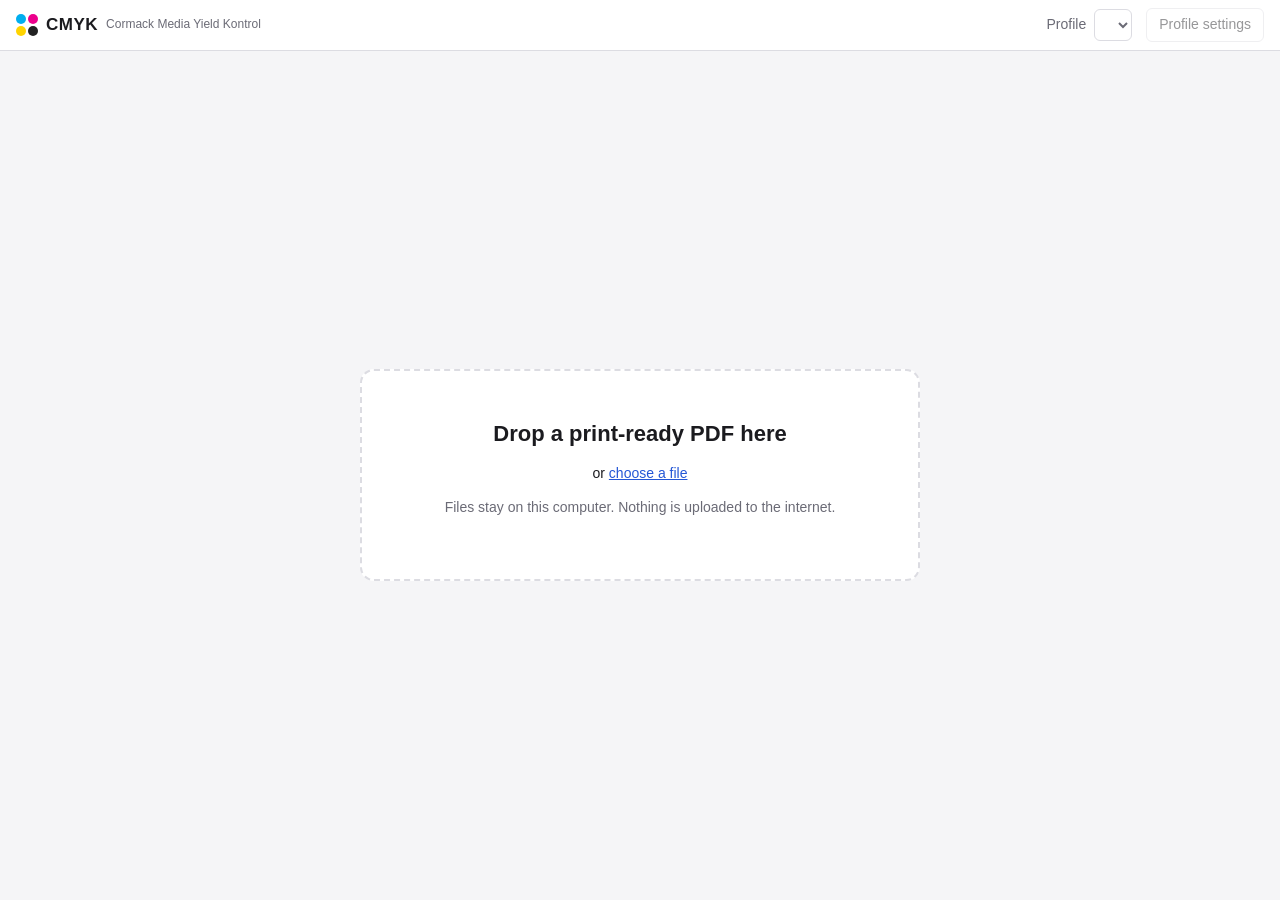
==== cmyk/static/index.html @ 7f327d7f "CMYK preflight v0.1.0 with Plesk server install" ====
<!doctype html>
<html lang="en">
<head>
<meta charset="utf-8">
<meta name="viewport" content="width=device-width, initial-scale=1">
<title>CMYK Preflight</title>
<link rel="stylesheet" href="style.css">
</head>
<body>
<header class="top">
  <div class="brand" title="Cormack Media Yield Kontrol">
    <span class="dots"><i class="c"></i><i class="m"></i><i class="y"></i><i class="k"></i></span>
    <b>CMYK</b><span class="sub">Cormack Media Yield Kontrol</span>
  </div>
  <div class="fileinfo" id="fileinfo"></div>
  <div class="spacer"></div>
  <label class="profile">Profile
    <select id="profile"></select>
  </label>
  <button id="btn-settings" class="ghost" disabled>Profile settings</button>
  <button id="btn-new" class="ghost" hidden>Close job</button>
</header>

<main id="drop" class="drop">
  <div class="dropbox" id="dropbox">
    <h1>Drop a print-ready PDF here</h1>
    <p>or <label class="link"><input type="file" id="file" accept="application/pdf,.pdf" hidden>choose a file</label></p>
    <p class="muted">Files stay on this computer. Nothing is uploaded to the internet.</p>
    <div class="bar" id="upbar" hidden><i></i></div>
    <p class="err" id="uperr"></p>
  </div>
</main>

<div class="layout" id="work" hidden>
  <aside class="left">
    <section>
      <h3>Checklist</h3>
      <div id="summary" class="summary"></div>
      <ul id="stages" class="stages"></ul>
    </section>
    <section id="manual-sec" hidden>
      <h3>Manual checks</h3>
      <ul id="manual" class="manual"></ul>
    </section>
    <section>
      <h3>Sign-off</h3>
      <label class="field">Reviewer <input id="reviewer" placeholder="Your name"></label>
      <label class="field">Overall comment <textarea id="overall" rows="3"></textarea></label>
      <ul id="blockers" class="blockers"></ul>
      <div class="btnrow">
        <button id="btn-sign" class="ok">Sign off</button>
        <button id="btn-changes" class="warnbtn">Changes required</button>
      </div>
      <div class="btnrow">
        <a id="btn-report" class="btn" target="_blank">Open report</a>
        <a id="btn-json" class="btn" target="_blank">JSON</a>
      </div>
      <p class="muted small" id="outcome-line"></p>
    </section>
  </aside>

  <section class="centre">
    <div class="toolbar">
      <button id="pg-prev" class="ghost" aria-label="Previous page">&lsaquo;</button>
      <span id="pg-label"></span>
      <button id="pg-next" class="ghost" aria-label="Next page">&rsaquo;</button>
      <span class="sep"></span>
      <button id="z-out" class="ghost" aria-label="Zoom out">&minus;</button>
      <span id="z-label">100%</span>
      <button id="z-in" class="ghost" aria-label="Zoom in">+</button>
      <span class="sep"></span>
      <label class="chk"><input type="checkbox" id="show-guides" checked> Guides</label>
      <label class="chk"><input type="checkbox" id="show-issues" checked> Issues</label>
      <button id="tool-marker" class="ghost">&#9633; Add marker</button>
      <span class="spacer"></span>
      <button id="btn-next-issue" class="primary">Review next issue</button>
    </div>
    <div class="legend"><i class="g-trim"></i>Trim <i class="g-bleed"></i>Bleed <i class="g-safe"></i>Safe area</div>
    <div class="scroller" id="scroller"><div class="pagewrap" id="pagewrap"></div></div>
  </section>

  <aside class="right">
    <section id="progress" hidden>
      <h3>Analysing&hellip;</h3>
      <div class="bar"><i id="progbar"></i></div>
      <p class="muted" id="proglabel"></p>
    </section>
    <section id="detail"></section>
    <section>
      <h3 id="list-title">Findings</h3>
      <ul id="issues" class="issues"></ul>
    </section>
  </aside>
</div>

<aside id="settings" class="drawer" hidden>
  <div class="drawer-head"><h3>Profile settings</h3><button id="set-close" class="ghost" aria-label="Close">&times;</button></div>
  <p class="muted small">Values from the print house. Changes apply to this job only; the saved profile file is not modified.</p>
  <form id="set-form"></form>
  <button id="set-apply" class="primary">Re-run checks</button>
</aside>

<script src="app.js"></script>
</body>
</html>
---- cmyk/static/style.css ----
:root{
  --bg:#f5f5f7; --panel:#fff; --ink:#1b1b1f; --muted:#6b6b76; --line:#dcdce2; --accent:#2457d6;
  --pass:#1f8a3b; --warn:#c77700; --fail:#c62828; --review:#7b3fb5; --info:#6b6b76;
  --pass-bg:#e5f4ea; --warn-bg:#fff1d9; --fail-bg:#fde7e7; --review-bg:#f0e7f8;
  --c:#00aeef; --m:#ec008c; --y:#ffd400; --k:#222;
}
@media (prefers-color-scheme:dark){:root{
  --bg:#17171b; --panel:#212126; --ink:#ececf1; --muted:#9a9aa6; --line:#34343c; --accent:#6f95ff;
  --pass:#4cc26b; --warn:#f0a53a; --fail:#ff6b6b; --review:#b78af0; --info:#9a9aa6;
  --pass-bg:#1b3324; --warn-bg:#3a2d14; --fail-bg:#3d1c1c; --review-bg:#2d2140;}}
*{box-sizing:border-box}
html,body{height:100%;margin:0}
body{background:var(--bg);color:var(--ink);font:14px/1.4 -apple-system,BlinkMacSystemFont,"Segoe UI",Roboto,sans-serif;display:flex;flex-direction:column}
[hidden]{display:none!important}
button,.btn,select,input,textarea{font:inherit;color:inherit}
button,.btn{border:1px solid var(--line);background:var(--panel);border-radius:6px;padding:6px 12px;cursor:pointer;text-decoration:none;display:inline-block;text-align:center}
button:hover:not(:disabled),.btn:hover{border-color:var(--accent)}
button:disabled{opacity:.45;cursor:not-allowed}
button.ghost{background:transparent}
button.primary{background:var(--accent);border-color:var(--accent);color:#fff}
button.ok{background:var(--pass);border-color:var(--pass);color:#fff}
button.warnbtn{background:var(--fail);border-color:var(--fail);color:#fff}
button.active{outline:2px solid var(--accent)}
:focus-visible{outline:2px solid var(--accent);outline-offset:2px}
input,select,textarea{background:var(--panel);border:1px solid var(--line);border-radius:6px;padding:6px 8px;width:100%}
textarea{resize:vertical}
.muted{color:var(--muted)} .small{font-size:12px} .err{color:var(--fail)}
.link{color:var(--accent);cursor:pointer;text-decoration:underline}
.spacer{flex:1}

.top{display:flex;align-items:center;gap:14px;padding:8px 16px;background:var(--panel);border-bottom:1px solid var(--line)}
.brand{display:flex;align-items:center;gap:8px}
.brand b{font-size:17px;letter-spacing:.5px}
.brand .sub{color:var(--muted);font-size:12px}
.dots{display:grid;grid-template-columns:repeat(2,10px);gap:2px}
.dots i{width:10px;height:10px;border-radius:50%}
.dots .c{background:var(--c)}.dots .m{background:var(--m)}.dots .y{background:var(--y)}.dots .k{background:var(--k)}
.fileinfo{color:var(--muted)}
.profile{display:flex;align-items:center;gap:8px;color:var(--muted)}
.profile select{width:auto}

.drop{flex:1;display:grid;place-items:center;padding:24px}
.dropbox{width:min(560px,100%);border:2px dashed var(--line);border-radius:14px;padding:48px 32px;text-align:center;background:var(--panel)}
.dropbox.over{border-color:var(--accent);background:var(--bg)}
.dropbox h1{margin:0 0 8px;font-size:22px}

.bar{height:8px;background:var(--line);border-radius:4px;overflow:hidden;margin:14px 0}
.bar i{display:block;height:100%;width:0;background:var(--accent);transition:width .2s}

.layout{flex:1;min-height:0;display:grid;grid-template-columns:290px minmax(0,1fr) 340px;gap:12px;padding:12px}
.left,.right{overflow:auto;display:flex;flex-direction:column;gap:12px}
section{background:var(--panel);border:1px solid var(--line);border-radius:10px;padding:12px}
section h3{margin:0 0 8px;font-size:13px;text-transform:uppercase;letter-spacing:.6px;color:var(--muted)}
.centre{display:flex;flex-direction:column;min-height:0;background:var(--panel);border:1px solid var(--line);border-radius:10px;overflow:hidden}
.toolbar{display:flex;align-items:center;gap:8px;padding:8px 10px;border-bottom:1px solid var(--line);flex-wrap:wrap}
.toolbar .sep{width:1px;height:20px;background:var(--line)}
.chk{display:flex;align-items:center;gap:4px}.chk input{width:auto}
.legend{display:flex;gap:14px;align-items:center;padding:4px 12px;font-size:12px;color:var(--muted);border-bottom:1px solid var(--line)}
.legend i{display:inline-block;width:22px;height:0;border-top:2px dashed;margin-right:4px;vertical-align:middle}
.g-trim{border-color:#2457d6!important}.g-bleed{border-color:#1f8a3b!important}.g-safe{border-color:#c77700!important;border-top-style:dotted!important}
.scroller{flex:1;overflow:auto;padding:16px;background:#8a8a94}
.pagewrap{position:relative;margin:0 auto;box-shadow:0 2px 14px rgba(0,0,0,.35);background:#fff;line-height:0}
.pagewrap img{width:100%;display:block}
.pagewrap svg{position:absolute;inset:0;width:100%;height:100%}
.pagewrap.drawing svg{cursor:crosshair}

.summary{display:flex;gap:6px;flex-wrap:wrap;margin-bottom:10px}
.pill{border-radius:999px;padding:2px 10px;font-size:12px;font-weight:600}
.pill.pass{background:var(--pass-bg);color:var(--pass)}.pill.warning{background:var(--warn-bg);color:var(--warn)}
.pill.fail{background:var(--fail-bg);color:var(--fail)}.pill.review{background:var(--review-bg);color:var(--review)}
ul{list-style:none;margin:0;padding:0}
.stages li,.manual li{display:flex;align-items:center;gap:10px;padding:7px 8px;border-radius:8px;cursor:pointer;border:1px solid transparent}
.stages li:hover,.manual li:hover{background:var(--bg)}
.stages li.sel{border-color:var(--accent);background:var(--bg)}
.light{width:22px;height:22px;border-radius:50%;display:grid;place-items:center;color:#fff;font-weight:800;font-size:13px;flex:none}
.light.pass{background:var(--pass)}.light.warning{background:var(--warn)}.light.fail{background:var(--fail)}.light.review{background:var(--review)}.light.unchecked{background:var(--info)}
.stages .name,.manual .name{flex:1}
.count{font-size:12px;color:var(--muted)}

.issues li{padding:8px;border:1px solid var(--line);border-left-width:4px;border-radius:8px;margin-bottom:6px;cursor:pointer}
.issues li.fail{border-left-color:var(--fail)}.issues li.warning{border-left-color:var(--warn)}
.issues li.review{border-left-color:var(--review)}.issues li.info{border-left-color:var(--info)}.issues li.marker{border-left-color:var(--accent)}
.issues li.sel{background:var(--bg);outline:2px solid var(--accent)}
.issues li.done{opacity:.55}
.issues .t{font-weight:600}.issues .s{font-size:12px;color:var(--muted)}
.state{font-size:11px;text-transform:uppercase;letter-spacing:.4px}

#detail:empty{display:none}
.kv{display:grid;grid-template-columns:90px 1fr;gap:2px 8px;margin:8px 0;font-size:13px}
.kv dt{color:var(--muted)}.kv dd{margin:0;word-break:break-word}
.btnrow{display:flex;gap:6px;margin-top:8px;flex-wrap:wrap}.btnrow>*{flex:1}
.field{display:block;margin-bottom:8px;font-size:12px;color:var(--muted)}
.field input,.field textarea,.field select{margin-top:3px;color:var(--ink)}
.blockers{font-size:12px;color:var(--fail);margin:6px 0}.blockers li{margin-bottom:2px}.blockers li::before{content:"\2022  "}

.manual .mc{flex-direction:column;align-items:stretch;cursor:default;gap:6px}
.manual .mc .row{display:flex;gap:10px;align-items:center}
.seg{display:flex;gap:4px}.seg button{flex:1;padding:4px 6px;font-size:12px}
.seg button.on-correct{background:var(--pass);border-color:var(--pass);color:#fff}
.seg button.on-incorrect{background:var(--fail);border-color:var(--fail);color:#fff}

.drawer{position:fixed;top:0;right:0;bottom:0;width:340px;background:var(--panel);border-left:1px solid var(--line);padding:16px;overflow:auto;box-shadow:-6px 0 24px rgba(0,0,0,.18);z-index:10}
.drawer-head{display:flex;justify-content:space-between;align-items:center}
.drawer-head h3{margin:0}
#set-apply{margin-top:12px;width:100%}

svg .ov{fill-opacity:.12;stroke-width:2;stroke-dasharray:6 4;vector-effect:non-scaling-stroke;cursor:pointer}
svg .ov.fail{stroke:var(--fail);fill:var(--fail)}svg .ov.warning{stroke:var(--warn);fill:var(--warn)}
svg .ov.review{stroke:var(--review);fill:var(--review)}svg .ov.marker{stroke:var(--accent);fill:var(--accent)}
svg .ov.sel{stroke-width:4;fill-opacity:.25;stroke-dasharray:none}
svg .ov.done{stroke-opacity:.35;fill-opacity:.04}
svg .gd{fill:none;stroke-width:1.5;vector-effect:non-scaling-stroke;pointer-events:none}
svg .gd.trim{stroke:#2457d6;stroke-dasharray:8 4}svg .gd.bleed{stroke:#1f8a3b;stroke-dasharray:8 4}
svg .gd.safe{stroke:#c77700;stroke-dasharray:2 3}
svg .draft{fill:var(--accent);fill-opacity:.15;stroke:var(--accent);stroke-width:2;vector-effect:non-scaling-stroke}

@media (max-width:1100px){.layout{grid-template-columns:1fr;overflow:auto}.left,.right{overflow:visible}.centre{min-height:70vh}}
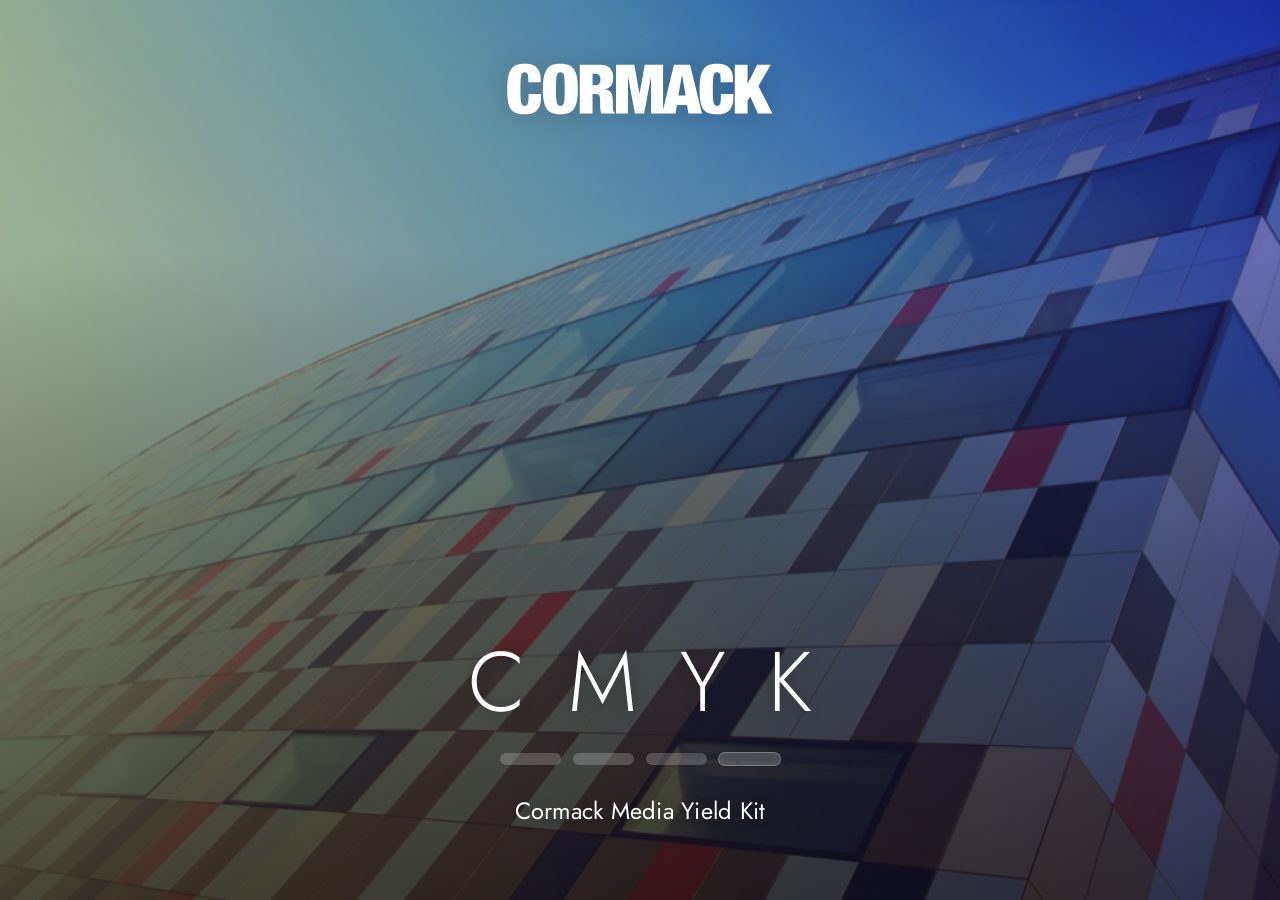
==== commit f01afaa9: "Cormack branding, sidebar layout, users and SMTP email - Welcome/loading screen from the Cormack des" ====
--- a/cmyk/static/index.html
+++ b/cmyk/static/index.html
@@ -4,93 +4,137 @@
 <meta charset="utf-8">
 <meta name="viewport" content="width=device-width, initial-scale=1">
 <title>CMYK Preflight</title>
+<link rel="preload" href="fonts/jost.woff2" as="font" type="font/woff2" crossorigin>
 <link rel="stylesheet" href="style.css">
 </head>
 <body>
-<header class="top">
-  <div class="brand" title="Cormack Media Yield Kontrol">
-    <span class="dots"><i class="c"></i><i class="m"></i><i class="y"></i><i class="k"></i></span>
-    <b>CMYK</b><span class="sub">Cormack Media Yield Kontrol</span>
+
+<!-- Welcome / loading screen (Cormack design); app.js fades it out once the app is ready -->
+<div class="splash brand-bg on-dark" id="splash" role="status" aria-label="Loading CMYK">
+  <img class="splash-logo" src="brand/cormack-logo.svg" alt="Cormack">
+  <div class="brand-mark">
+    <div class="cmyk-word">CMYK</div>
+    <div class="pills loading" aria-hidden="true"><i class="c"></i><i class="m"></i><i class="y"></i><i class="k"></i></div>
+    <div class="tagline">Cormack Media Yield Kit</div>
   </div>
-  <div class="fileinfo" id="fileinfo"></div>
-  <div class="spacer"></div>
-  <label class="profile">Profile
-    <select id="profile"></select>
-  </label>
-  <button id="btn-settings" class="ghost" disabled>Profile settings</button>
-  <button id="btn-new" class="ghost" hidden>Close job</button>
-</header>
+</div>
 
-<main id="drop" class="drop">
-  <div class="dropbox" id="dropbox">
-    <h1>Drop a print-ready PDF here</h1>
-    <p>or <label class="link"><input type="file" id="file" accept="application/pdf,.pdf" hidden>choose a file</label></p>
-    <p class="muted">Files stay on this computer. Nothing is uploaded to the internet.</p>
-    <div class="bar" id="upbar" hidden><i></i></div>
-    <p class="err" id="uperr"></p>
-  </div>
-</main>
+<div class="app">
+  <aside class="sidebar on-dark">
+    <div class="sb-brand">
+      <img class="logo" src="brand/cormack-logo.svg" alt="Cormack">
+      <div class="sb-product">
+        <span class="cmyk-word">CMYK</span>
+        <span class="pills" aria-hidden="true"><i class="c"></i><i class="m"></i><i class="y"></i><i class="k"></i></span>
+      </div>
+      <div class="tagline">Cormack Media Yield Kit</div>
+    </div>
 
-<div class="layout" id="work" hidden>
-  <aside class="left">
-    <section>
-      <h3>Checklist</h3>
-      <div id="summary" class="summary"></div>
-      <ul id="stages" class="stages"></ul>
+    <nav class="sb-nav" id="sb-nav" hidden>
+      <a class="sb-link" href="/" aria-current="page">
+        <svg viewBox="0 0 24 24" fill="none" stroke="currentColor" stroke-width="1.8" stroke-linecap="round" stroke-linejoin="round" aria-hidden="true"><path d="M14 3H7a2 2 0 0 0-2 2v14a2 2 0 0 0 2 2h10a2 2 0 0 0 2-2V8z"/><path d="M14 3v5h5"/><path d="m9 14 2 2 4-4"/></svg>
+        Preflight</a>
+      <a class="sb-link" href="/settings.html">
+        <svg viewBox="0 0 24 24" fill="none" stroke="currentColor" stroke-width="1.8" stroke-linecap="round" stroke-linejoin="round" aria-hidden="true"><circle cx="12" cy="12" r="3"/><path d="M19.4 15a1.7 1.7 0 0 0 .3 1.8l.1.1a2 2 0 1 1-2.8 2.8l-.1-.1a1.7 1.7 0 0 0-1.8-.3 1.7 1.7 0 0 0-1 1.5V21a2 2 0 1 1-4 0v-.1a1.7 1.7 0 0 0-1.1-1.5 1.7 1.7 0 0 0-1.8.3l-.1.1a2 2 0 1 1-2.8-2.8l.1-.1a1.7 1.7 0 0 0 .3-1.8 1.7 1.7 0 0 0-1.5-1H3a2 2 0 1 1 0-4h.1a1.7 1.7 0 0 0 1.5-1.1 1.7 1.7 0 0 0-.3-1.8l-.1-.1a2 2 0 1 1 2.8-2.8l.1.1a1.7 1.7 0 0 0 1.8.3H9a1.7 1.7 0 0 0 1-1.5V3a2 2 0 1 1 4 0v.1a1.7 1.7 0 0 0 1 1.5 1.7 1.7 0 0 0 1.8-.3l.1-.1a2 2 0 1 1 2.8 2.8l-.1.1a1.7 1.7 0 0 0-.3 1.8V9a1.7 1.7 0 0 0 1.5 1H21a2 2 0 1 1 0 4h-.1a1.7 1.7 0 0 0-1.5 1z"/></svg>
+        Settings</a>
+    </nav>
+
+    <section class="sb-section">
+      <h3>Job</h3>
+      <div class="sb-file" id="fileinfo"></div>
+      <label class="field" style="margin-top:12px">Print profile
+        <select id="profile"></select>
+      </label>
+      <div class="btnrow">
+        <button id="btn-settings" disabled>Profile settings</button>
+        <button id="btn-new" hidden>Close job</button>
+      </div>
     </section>
-    <section id="manual-sec" hidden>
-      <h3>Manual checks</h3>
-      <ul id="manual" class="manual"></ul>
-    </section>
-    <section>
-      <h3>Sign-off</h3>
-      <label class="field">Reviewer <input id="reviewer" placeholder="Your name"></label>
-      <label class="field">Overall comment <textarea id="overall" rows="3"></textarea></label>
-      <ul id="blockers" class="blockers"></ul>
-      <div class="btnrow">
-        <button id="btn-sign" class="ok">Sign off</button>
-        <button id="btn-changes" class="warnbtn">Changes required</button>
-      </div>
-      <div class="btnrow">
-        <a id="btn-report" class="btn" target="_blank">Open report</a>
-        <a id="btn-json" class="btn" target="_blank">JSON</a>
-      </div>
-      <p class="muted small" id="outcome-line"></p>
-    </section>
+
+    <div id="sb-job" hidden>
+      <section class="sb-section">
+        <h3>Checklist</h3>
+        <div id="summary" class="summary"></div>
+        <ul id="stages" class="stages"></ul>
+      </section>
+      <section class="sb-section" id="manual-sec" hidden>
+        <h3>Manual checks</h3>
+        <ul id="manual" class="manual"></ul>
+      </section>
+      <section class="sb-section">
+        <h3>Sign-off</h3>
+        <label class="field">Reviewer <input id="reviewer" placeholder="Your name"></label>
+        <label class="field">Overall comment <textarea id="overall" rows="3"></textarea></label>
+        <ul id="blockers" class="blockers"></ul>
+        <div class="btnrow">
+          <button id="btn-sign" class="ok">Sign off</button>
+          <button id="btn-changes" class="warnbtn">Changes required</button>
+        </div>
+        <div class="btnrow">
+          <a id="btn-report" class="btn" target="_blank">Open report</a>
+          <a id="btn-json" class="btn" target="_blank">JSON</a>
+        </div>
+        <p class="muted small" id="outcome-line"></p>
+      </section>
+    </div>
+
+    <div class="sb-foot">
+      <div class="avatar" id="avatar" hidden></div>
+      <div class="who" id="who" hidden><b id="who-name"></b><span id="who-sub"></span></div>
+      <button id="btn-logout" class="ghost" hidden title="Sign out" aria-label="Sign out">
+        <svg viewBox="0 0 24 24" width="18" height="18" fill="none" stroke="currentColor" stroke-width="1.8" stroke-linecap="round" stroke-linejoin="round" aria-hidden="true"><path d="M9 21H5a2 2 0 0 1-2-2V5a2 2 0 0 1 2-2h4"/><path d="m16 17 5-5-5-5"/><path d="M21 12H9"/></svg>
+      </button>
+      <span class="sb-local" id="sb-local">Running on this computer</span>
+    </div>
   </aside>
 
-  <section class="centre">
-    <div class="toolbar">
-      <button id="pg-prev" class="ghost" aria-label="Previous page">&lsaquo;</button>
-      <span id="pg-label"></span>
-      <button id="pg-next" class="ghost" aria-label="Next page">&rsaquo;</button>
-      <span class="sep"></span>
-      <button id="z-out" class="ghost" aria-label="Zoom out">&minus;</button>
-      <span id="z-label">100%</span>
-      <button id="z-in" class="ghost" aria-label="Zoom in">+</button>
-      <span class="sep"></span>
-      <label class="chk"><input type="checkbox" id="show-guides" checked> Guides</label>
-      <label class="chk"><input type="checkbox" id="show-issues" checked> Issues</label>
-      <button id="tool-marker" class="ghost">&#9633; Add marker</button>
-      <span class="spacer"></span>
-      <button id="btn-next-issue" class="primary">Review next issue</button>
+  <main class="main">
+    <section id="drop" class="drop">
+      <div class="dropbox" id="dropbox">
+        <div class="drop-icon"><svg viewBox="0 0 24 24" fill="none" stroke="currentColor" stroke-width="1.8" stroke-linecap="round" stroke-linejoin="round" aria-hidden="true"><path d="M12 15V3"/><path d="m7 8 5-5 5 5"/><path d="M20 15v4a2 2 0 0 1-2 2H6a2 2 0 0 1-2-2v-4"/></svg></div>
+        <h1>Drop a print-ready PDF here</h1>
+        <p>or <label class="link"><input type="file" id="file" accept="application/pdf,.pdf" hidden>choose a file</label></p>
+        <p class="muted small" id="privacy">Files stay on this computer. Nothing is uploaded to the internet.</p>
+        <div class="pills meter" id="upbar" hidden aria-label="Upload progress"><i class="c"></i><i class="m"></i><i class="y"></i><i class="k"></i></div>
+        <p class="err" id="uperr"></p>
+      </div>
+    </section>
+
+    <div class="work" id="work" hidden>
+      <section class="centre">
+        <div class="toolbar">
+          <button id="pg-prev" class="ghost" aria-label="Previous page">&lsaquo;</button>
+          <span id="pg-label"></span>
+          <button id="pg-next" class="ghost" aria-label="Next page">&rsaquo;</button>
+          <span class="sep"></span>
+          <button id="z-out" class="ghost" aria-label="Zoom out">&minus;</button>
+          <span id="z-label">100%</span>
+          <button id="z-in" class="ghost" aria-label="Zoom in">+</button>
+          <span class="sep"></span>
+          <label class="chk"><input type="checkbox" id="show-guides" checked> Guides</label>
+          <label class="chk"><input type="checkbox" id="show-issues" checked> Issues</label>
+          <button id="tool-marker" class="ghost">&#9633; Add marker</button>
+          <span class="spacer"></span>
+          <button id="btn-next-issue" class="primary">Review next issue</button>
+        </div>
+        <div class="legend"><span><i class="g-trim"></i>Trim</span><span><i class="g-bleed"></i>Bleed</span><span><i class="g-safe"></i>Safe area</span></div>
+        <div class="scroller" id="scroller"><div class="pagewrap" id="pagewrap"></div></div>
+      </section>
+
+      <aside class="right">
+        <section class="card" id="progress" hidden>
+          <h3>Analysing&hellip;</h3>
+          <div class="pills meter" id="progbar"><i class="c"></i><i class="m"></i><i class="y"></i><i class="k"></i></div>
+          <p class="muted small" id="proglabel"></p>
+        </section>
+        <section class="card" id="detail"></section>
+        <section class="card">
+          <h3 id="list-title">Findings</h3>
+          <ul id="issues" class="issues"></ul>
+        </section>
+      </aside>
     </div>
-    <div class="legend"><i class="g-trim"></i>Trim <i class="g-bleed"></i>Bleed <i class="g-safe"></i>Safe area</div>
-    <div class="scroller" id="scroller"><div class="pagewrap" id="pagewrap"></div></div>
-  </section>
-
-  <aside class="right">
-    <section id="progress" hidden>
-      <h3>Analysing&hellip;</h3>
-      <div class="bar"><i id="progbar"></i></div>
-      <p class="muted" id="proglabel"></p>
-    </section>
-    <section id="detail"></section>
-    <section>
-      <h3 id="list-title">Findings</h3>
-      <ul id="issues" class="issues"></ul>
-    </section>
-  </aside>
+  </main>
 </div>
 
 <aside id="settings" class="drawer" hidden>
--- a/cmyk/static/style.css
+++ b/cmyk/static/style.css
@@ -1,65 +1,182 @@
+/* CMYK UI. Brand colours, logo and photo follow brand/loading screen with logo.pdf (Cormack). */
+@font-face{font-family:"Jost";src:url("fonts/jost.woff2") format("woff2");font-weight:100 900;font-style:normal;font-display:swap}
+
 :root{
-  --bg:#f5f5f7; --panel:#fff; --ink:#1b1b1f; --muted:#6b6b76; --line:#dcdce2; --accent:#2457d6;
-  --pass:#1f8a3b; --warn:#c77700; --fail:#c62828; --review:#7b3fb5; --info:#6b6b76;
-  --pass-bg:#e5f4ea; --warn-bg:#fff1d9; --fail-bg:#fde7e7; --review-bg:#f0e7f8;
-  --c:#00aeef; --m:#ec008c; --y:#ffd400; --k:#222;
+  --c:#11ffff; --m:#ff00ff; --y:#ffff06; --k:#000;
+  --bg:#f3f5f9; --panel:#fff; --ink:#141726; --muted:#646b80; --line:#e3e6ee; --line-2:#d3d8e3;
+  --accent:#2a4fd6; --accent-soft:#e9eeff; --accent-ink:#fff;
+  --pass:#13804a; --warn:#b25e00; --fail:#c62828; --review:#6d3fc0; --info:#646b80;
+  --pass-bg:#e2f5e9; --warn-bg:#fff1d6; --fail-bg:#fde6e6; --review-bg:#efe8fb;
+  --sb-bg:#0b112c; --sb-ink:#eef0fa; --sb-muted:#939bc0; --sb-line:rgba(255,255,255,.09);
+  --sb-hover:rgba(255,255,255,.06); --sb-field:rgba(255,255,255,.06);
+  --radius:12px; --shadow:0 1px 2px rgba(16,24,40,.05),0 4px 14px rgba(16,24,40,.06);
+  --ui:-apple-system,BlinkMacSystemFont,"Segoe UI",Roboto,"Helvetica Neue",Arial,sans-serif;
+  --display:"Jost","Futura","Century Gothic",var(--ui);
+  color-scheme:light;
 }
 @media (prefers-color-scheme:dark){:root{
-  --bg:#17171b; --panel:#212126; --ink:#ececf1; --muted:#9a9aa6; --line:#34343c; --accent:#6f95ff;
-  --pass:#4cc26b; --warn:#f0a53a; --fail:#ff6b6b; --review:#b78af0; --info:#9a9aa6;
-  --pass-bg:#1b3324; --warn-bg:#3a2d14; --fail-bg:#3d1c1c; --review-bg:#2d2140;}}
+  --bg:#0e1120; --panel:#161a2b; --ink:#e9ebf5; --muted:#9097b0; --line:#262b40; --line-2:#343a55;
+  --accent:#7393ff; --accent-soft:#1d2547; --accent-ink:#0b112c;
+  --pass:#4cc27a; --warn:#f0a53a; --fail:#ff6b6b; --review:#b48af5; --info:#9097b0;
+  --pass-bg:#16301f; --warn-bg:#352812; --fail-bg:#3a1a1c; --review-bg:#2a2042;
+  --sb-bg:#080b1c; --shadow:0 1px 2px rgba(0,0,0,.3),0 4px 14px rgba(0,0,0,.25);
+  color-scheme:dark;}}
+
 *{box-sizing:border-box}
 html,body{height:100%;margin:0}
-body{background:var(--bg);color:var(--ink);font:14px/1.4 -apple-system,BlinkMacSystemFont,"Segoe UI",Roboto,sans-serif;display:flex;flex-direction:column}
+body{background:var(--bg);color:var(--ink);font:14px/1.45 var(--ui);-webkit-font-smoothing:antialiased}
 [hidden]{display:none!important}
 button,.btn,select,input,textarea{font:inherit;color:inherit}
-button,.btn{border:1px solid var(--line);background:var(--panel);border-radius:6px;padding:6px 12px;cursor:pointer;text-decoration:none;display:inline-block;text-align:center}
+button,.btn{display:inline-flex;align-items:center;justify-content:center;gap:6px;border:1px solid var(--line-2);background:var(--panel);border-radius:8px;padding:7px 12px;cursor:pointer;text-decoration:none;font-weight:500;transition:border-color .15s,background .15s,box-shadow .15s}
 button:hover:not(:disabled),.btn:hover{border-color:var(--accent)}
 button:disabled{opacity:.45;cursor:not-allowed}
-button.ghost{background:transparent}
-button.primary{background:var(--accent);border-color:var(--accent);color:#fff}
+button.ghost{background:transparent;border-color:transparent}
+button.ghost:hover:not(:disabled){background:var(--accent-soft);border-color:transparent}
+button.primary{background:var(--accent);border-color:var(--accent);color:var(--accent-ink)}
+button.primary:hover:not(:disabled){filter:brightness(1.08)}
 button.ok{background:var(--pass);border-color:var(--pass);color:#fff}
 button.warnbtn{background:var(--fail);border-color:var(--fail);color:#fff}
-button.active{outline:2px solid var(--accent)}
+button.danger{color:var(--fail)}
+button.active{box-shadow:inset 0 0 0 2px var(--accent);border-color:var(--accent)}
 :focus-visible{outline:2px solid var(--accent);outline-offset:2px}
-input,select,textarea{background:var(--panel);border:1px solid var(--line);border-radius:6px;padding:6px 8px;width:100%}
+input,select,textarea{background:var(--panel);border:1px solid var(--line-2);border-radius:8px;padding:8px 10px;width:100%}
+input:focus,select:focus,textarea:focus{outline:none;border-color:var(--accent);box-shadow:0 0 0 3px var(--accent-soft)}
 textarea{resize:vertical}
-.muted{color:var(--muted)} .small{font-size:12px} .err{color:var(--fail)}
-.link{color:var(--accent);cursor:pointer;text-decoration:underline}
+code{font:12px/1.4 ui-monospace,SFMono-Regular,Menlo,monospace}
+.muted{color:var(--muted)} .small{font-size:12px} .err{color:var(--fail)} .ok-text{color:var(--pass)}
+.link{color:var(--accent);cursor:pointer;text-decoration:underline;text-underline-offset:2px}
 .spacer{flex:1}
 
-.top{display:flex;align-items:center;gap:14px;padding:8px 16px;background:var(--panel);border-bottom:1px solid var(--line)}
-.brand{display:flex;align-items:center;gap:8px}
-.brand b{font-size:17px;letter-spacing:.5px}
-.brand .sub{color:var(--muted);font-size:12px}
-.dots{display:grid;grid-template-columns:repeat(2,10px);gap:2px}
-.dots i{width:10px;height:10px;border-radius:50%}
-.dots .c{background:var(--c)}.dots .m{background:var(--m)}.dots .y{background:var(--y)}.dots .k{background:var(--k)}
-.fileinfo{color:var(--muted)}
-.profile{display:flex;align-items:center;gap:8px;color:var(--muted)}
-.profile select{width:auto}
-
-.drop{flex:1;display:grid;place-items:center;padding:24px}
-.dropbox{width:min(560px,100%);border:2px dashed var(--line);border-radius:14px;padding:48px 32px;text-align:center;background:var(--panel)}
-.dropbox.over{border-color:var(--accent);background:var(--bg)}
-.dropbox h1{margin:0 0 8px;font-size:22px}
-
-.bar{height:8px;background:var(--line);border-radius:4px;overflow:hidden;margin:14px 0}
-.bar i{display:block;height:100%;width:0;background:var(--accent);transition:width .2s}
-
-.layout{flex:1;min-height:0;display:grid;grid-template-columns:290px minmax(0,1fr) 340px;gap:12px;padding:12px}
-.left,.right{overflow:auto;display:flex;flex-direction:column;gap:12px}
-section{background:var(--panel);border:1px solid var(--line);border-radius:10px;padding:12px}
-section h3{margin:0 0 8px;font-size:13px;text-transform:uppercase;letter-spacing:.6px;color:var(--muted)}
-.centre{display:flex;flex-direction:column;min-height:0;background:var(--panel);border:1px solid var(--line);border-radius:10px;overflow:hidden}
-.toolbar{display:flex;align-items:center;gap:8px;padding:8px 10px;border-bottom:1px solid var(--line);flex-wrap:wrap}
-.toolbar .sep{width:1px;height:20px;background:var(--line)}
-.chk{display:flex;align-items:center;gap:4px}.chk input{width:auto}
-.legend{display:flex;gap:14px;align-items:center;padding:4px 12px;font-size:12px;color:var(--muted);border-bottom:1px solid var(--line)}
-.legend i{display:inline-block;width:22px;height:0;border-top:2px dashed;margin-right:4px;vertical-align:middle}
+/* ---------- brand: CMYK pills, wordmark, photo ---------- */
+/* .loading = looping loader; .meter = progress (per-pill --f set by setPills); plain = static mark */
+.pills{--pw:52px;--ph:10px;display:flex;gap:var(--ph)}
+.pills i{position:relative;display:block;width:var(--pw);height:var(--ph);border-radius:999px;overflow:hidden;background:rgba(20,23,38,.1)}
+.pills i::after{content:"";position:absolute;inset:0;border-radius:inherit;background:var(--pc);transform-origin:left;transform:scaleX(var(--f,1))}
+.pills .c{--pc:var(--c)}.pills .m{--pc:var(--m)}.pills .y{--pc:var(--y)}.pills .k{--pc:var(--k)}
+.pills.meter i::after{transition:transform .25s ease}
+.pills.loading i::after{transform:scaleX(0);animation:pill-fill 2.4s cubic-bezier(.6,0,.3,1) infinite}
+.pills.loading .m::after{animation-delay:.25s}.pills.loading .y::after{animation-delay:.5s}.pills.loading .k::after{animation-delay:.75s}
+@keyframes pill-fill{0%{transform:scaleX(0)}30%,75%{transform:scaleX(1);opacity:1}100%{transform:scaleX(1);opacity:0}}
+.on-dark .pills i{background:rgba(255,255,255,.2)}
+.on-dark .pills .k{box-shadow:0 0 0 1px rgba(255,255,255,.4)}
+@media (prefers-color-scheme:dark){.pills i{background:rgba(255,255,255,.14)}.pills .k{box-shadow:0 0 0 1px rgba(255,255,255,.4)}}
+
+.cmyk-word{font-family:var(--display);font-weight:300;letter-spacing:.5em;margin-right:-.5em;line-height:1}
+.tagline{font-family:var(--display);font-weight:400;letter-spacing:.01em}
+
+/* The design's colour grade (sage top left to deep blue top right, darker towards the foot), multiplied over the photo */
+.brand-bg{
+  background-color:#26304d;color:#fff;
+  background-image:
+    linear-gradient(180deg,#fff 0%,#fff 28%,rgb(170,168,170) 62%,rgb(105,104,108) 100%),
+    linear-gradient(90deg,rgb(178,194,181) 0%,rgb(147,175,207) 50%,rgb(112,122,228) 100%),
+    url("brand/background.jpg");
+  background-size:cover;background-position:center;background-blend-mode:multiply,multiply,normal;
+}
+@media (max-width:1280px) and (max-resolution:1.5dppx){.brand-bg{background-image:
+    linear-gradient(180deg,#fff 0%,#fff 28%,rgb(170,168,170) 62%,rgb(105,104,108) 100%),
+    linear-gradient(90deg,rgb(178,194,181) 0%,rgb(147,175,207) 50%,rgb(112,122,228) 100%),
+    url("brand/background-1280.jpg")}}
+
+/* ---------- welcome / loading screen ---------- */
+.splash{position:fixed;inset:0;z-index:100;display:flex;flex-direction:column;align-items:center;justify-content:space-between;padding:7vh 16px 8vh;transition:opacity .5s ease,visibility .5s}
+.splash.done{opacity:0;visibility:hidden}
+.splash-logo{width:clamp(150px,21vw,300px);filter:drop-shadow(0 2px 14px rgba(0,0,0,.18))}
+.brand-mark{display:flex;flex-direction:column;align-items:center;gap:clamp(18px,3.2vh,32px);text-shadow:0 1px 14px rgba(0,0,0,.25)}
+.brand-mark .cmyk-word{font-size:clamp(44px,6.6vw,96px)}
+.brand-mark .pills{--pw:clamp(44px,4.8vw,100px);--ph:calc(var(--pw) / 5.3)}
+.brand-mark .tagline{font-size:clamp(15px,1.85vw,26px)}
+
+/* ---------- sign-in / first-start setup ---------- */
+.auth-page{min-height:100%;display:flex;flex-direction:column;align-items:center;justify-content:space-between;gap:28px;padding:6vh 16px 5vh}
+.auth-logo{width:clamp(140px,15vw,230px);filter:drop-shadow(0 2px 14px rgba(0,0,0,.18))}
+.auth-card{width:min(420px,100%);display:flex;flex-direction:column;gap:12px;padding:28px;border-radius:18px;color:#fff;
+  background:rgba(11,17,44,.6);border:1px solid rgba(255,255,255,.16);box-shadow:0 24px 70px rgba(0,0,0,.35);
+  -webkit-backdrop-filter:blur(18px) saturate(1.2);backdrop-filter:blur(18px) saturate(1.2)}
+.auth-head{display:flex;align-items:center;justify-content:space-between;margin-bottom:6px}
+.auth-head .cmyk-word{font-size:20px;letter-spacing:.42em;margin-right:0}
+.auth-head .pills{--pw:26px;--ph:6px;gap:5px}
+.auth-card h1{font-family:var(--display);font-weight:500;font-size:26px;margin:0}
+.auth-card p{margin:0}
+.auth-card .field{display:block;font-size:12px;color:rgba(255,255,255,.75)}
+.auth-card input{margin-top:4px;background:rgba(255,255,255,.1);border-color:rgba(255,255,255,.24);color:#fff}
+.auth-card input:focus{border-color:#fff;box-shadow:0 0 0 3px rgba(255,255,255,.18)}
+.auth-card .muted{color:rgba(255,255,255,.72)}
+.auth-card code{color:#fff}
+.auth-card .err{color:#ffb4b4;min-height:1.2em}
+.auth-card button.primary{margin-top:4px;padding:11px;background:#fff;border-color:#fff;color:#0b112c;font-weight:600}
+.auth-page .tagline{font-size:15px;opacity:.9;text-shadow:0 1px 10px rgba(0,0,0,.3)}
+
+/* ---------- app shell: left sidebar + main ---------- */
+.app{display:grid;grid-template-columns:296px minmax(0,1fr);height:100vh}
+.sidebar{background:var(--sb-bg);color:var(--sb-ink);display:flex;flex-direction:column;min-height:0;overflow:auto;scrollbar-width:thin;scrollbar-color:rgba(255,255,255,.18) transparent}
+.sb-brand{padding:22px 20px 18px;display:flex;flex-direction:column;gap:14px;border-bottom:1px solid var(--sb-line)}
+.sb-brand .logo{width:116px;display:block}
+.sb-product{display:flex;align-items:center;justify-content:space-between}
+.sb-product .cmyk-word{font-size:19px;font-weight:400;letter-spacing:.42em;margin-right:0}
+.sb-product .pills{--pw:22px;--ph:5px;gap:4px}
+.sb-brand .tagline{font-size:12px;color:var(--sb-muted);margin-top:-8px}
+.sb-nav{display:flex;flex-direction:column;gap:2px;padding:10px;border-bottom:1px solid var(--sb-line)}
+.sb-link{display:flex;align-items:center;gap:10px;padding:8px 10px;border-radius:8px;color:var(--sb-muted);text-decoration:none;font-weight:500}
+.sb-link svg{width:18px;height:18px;flex:none}
+.sb-link:hover{background:var(--sb-hover);color:var(--sb-ink)}
+.sb-link[aria-current="page"]{background:rgba(255,255,255,.09);color:#fff}
+.sb-section{padding:16px 20px;border-bottom:1px solid var(--sb-line)}
+.sb-section h3{margin:0 0 10px;font-size:11px;font-weight:600;text-transform:uppercase;letter-spacing:.08em;color:var(--sb-muted)}
+.sb-file{font-weight:500;word-break:break-word}
+.sb-file:empty::before{content:"No file open";color:var(--sb-muted);font-weight:400}
+.sb-foot{margin-top:auto;padding:14px 16px 14px 20px;border-top:1px solid var(--sb-line);display:flex;align-items:center;gap:10px}
+.avatar{width:32px;height:32px;border-radius:50%;display:grid;place-items:center;flex:none;font-weight:700;font-size:13px;color:#0b112c;background:linear-gradient(135deg,var(--c),var(--m) 55%,var(--y))}
+.who{display:flex;flex-direction:column;min-width:0;flex:1}
+.who b{font-weight:500;white-space:nowrap;overflow:hidden;text-overflow:ellipsis}
+.who span{font-size:11px;color:var(--sb-muted);white-space:nowrap;overflow:hidden;text-overflow:ellipsis}
+.sb-local{font-size:12px;color:var(--sb-muted)}
+
+.sidebar .field{color:var(--sb-muted)}
+.sidebar input,.sidebar select,.sidebar textarea{background:var(--sb-field);border-color:var(--sb-line);color:var(--sb-ink)}
+.sidebar input:focus,.sidebar select:focus,.sidebar textarea:focus{border-color:rgba(255,255,255,.4);box-shadow:0 0 0 3px rgba(255,255,255,.08)}
+.sidebar option{color:#141726;background:#fff}
+.sidebar button,.sidebar .btn{background:rgba(255,255,255,.06);border-color:var(--sb-line);color:var(--sb-ink)}
+.sidebar button:hover:not(:disabled),.sidebar .btn:hover{border-color:rgba(255,255,255,.35)}
+.sidebar button.ghost{background:transparent;border-color:transparent}
+.sidebar button.ghost:hover:not(:disabled){background:var(--sb-hover)}
+.sidebar button.ok{background:#16a05a;border-color:#16a05a;color:#fff}
+.sidebar button.warnbtn{background:#d93a3a;border-color:#d93a3a;color:#fff}
+.sidebar .muted{color:var(--sb-muted)}
+.sidebar .blockers{color:#ff9d9d}
+.sidebar .pill.pass{background:rgba(76,194,122,.16);color:#6ee7a0}
+.sidebar .pill.warning{background:rgba(240,165,58,.16);color:#f6c26b}
+.sidebar .pill.fail{background:rgba(255,107,107,.16);color:#ff8f8f}
+.sidebar .pill.review{background:rgba(180,138,245,.18);color:#cdb0ff}
+
+.main{min-width:0;min-height:0;display:flex;flex-direction:column}
+
+/* ---------- start screen (drop zone) ---------- */
+.drop{flex:1;display:grid;place-items:center;padding:32px 16px}
+.dropbox{width:min(620px,100%);border:2px dashed var(--line-2);border-radius:20px;padding:52px 36px;text-align:center;background:var(--panel);box-shadow:var(--shadow);transition:border-color .15s,background .15s}
+.dropbox.over{border-color:var(--accent);background:var(--accent-soft)}
+.drop-icon{width:56px;height:56px;margin:0 auto 18px;border-radius:16px;display:grid;place-items:center;background:var(--accent-soft);color:var(--accent)}
+.drop-icon svg{width:28px;height:28px}
+.dropbox h1{margin:0 0 6px;font-family:var(--display);font-weight:500;font-size:26px}
+.dropbox p{margin:6px 0}
+.dropbox .pills{justify-content:center;margin:20px auto 4px;--pw:56px;--ph:9px}
+
+/* ---------- workspace ---------- */
+.work{flex:1;min-height:0;display:grid;grid-template-columns:minmax(0,1fr) 340px;gap:14px;padding:14px}
+.card{background:var(--panel);border:1px solid var(--line);border-radius:var(--radius);padding:14px;box-shadow:var(--shadow)}
+.card h3{margin:0 0 10px;font-size:11px;font-weight:600;text-transform:uppercase;letter-spacing:.08em;color:var(--muted)}
+.right{min-height:0;overflow:auto;display:flex;flex-direction:column;gap:14px}
+.centre{display:flex;flex-direction:column;min-height:0;background:var(--panel);border:1px solid var(--line);border-radius:var(--radius);overflow:hidden;box-shadow:var(--shadow)}
+.toolbar{display:flex;align-items:center;gap:2px;padding:8px 10px;border-bottom:1px solid var(--line);flex-wrap:wrap}
+.toolbar .sep{width:1px;height:22px;background:var(--line);margin:0 6px}
+.toolbar button{padding:6px 9px}
+.toolbar #pg-label,.toolbar #z-label{min-width:52px;text-align:center;font-variant-numeric:tabular-nums;color:var(--muted)}
+.chk{display:flex;align-items:center;gap:6px;padding:0 6px}.chk input{width:auto}
+.legend{display:flex;gap:16px;align-items:center;padding:6px 14px;font-size:12px;color:var(--muted);border-bottom:1px solid var(--line)}
+.legend i{display:inline-block;width:22px;height:0;border-top:2px dashed;margin-right:6px;vertical-align:middle}
 .g-trim{border-color:#2457d6!important}.g-bleed{border-color:#1f8a3b!important}.g-safe{border-color:#c77700!important;border-top-style:dotted!important}
-.scroller{flex:1;overflow:auto;padding:16px;background:#8a8a94}
-.pagewrap{position:relative;margin:0 auto;box-shadow:0 2px 14px rgba(0,0,0,.35);background:#fff;line-height:0}
+.scroller{flex:1;overflow:auto;padding:20px;background:radial-gradient(circle at 1px 1px,rgba(255,255,255,.09) 1px,transparent 0) 0 0/16px 16px,#5f6477}
+.pagewrap{position:relative;margin:0 auto;box-shadow:0 6px 30px rgba(0,0,0,.35);background:#fff;line-height:0}
 .pagewrap img{width:100%;display:block}
 .pagewrap svg{position:absolute;inset:0;width:100%;height:100%}
 .pagewrap.drawing svg{cursor:crosshair}
@@ -69,39 +186,46 @@
 .pill.pass{background:var(--pass-bg);color:var(--pass)}.pill.warning{background:var(--warn-bg);color:var(--warn)}
 .pill.fail{background:var(--fail-bg);color:var(--fail)}.pill.review{background:var(--review-bg);color:var(--review)}
 ul{list-style:none;margin:0;padding:0}
-.stages li,.manual li{display:flex;align-items:center;gap:10px;padding:7px 8px;border-radius:8px;cursor:pointer;border:1px solid transparent}
-.stages li:hover,.manual li:hover{background:var(--bg)}
-.stages li.sel{border-color:var(--accent);background:var(--bg)}
-.light{width:22px;height:22px;border-radius:50%;display:grid;place-items:center;color:#fff;font-weight:800;font-size:13px;flex:none}
-.light.pass{background:var(--pass)}.light.warning{background:var(--warn)}.light.fail{background:var(--fail)}.light.review{background:var(--review)}.light.unchecked{background:var(--info)}
+.stages li,.manual li{display:flex;align-items:center;gap:10px;padding:7px 8px;margin:0 -8px;border-radius:8px;cursor:pointer;border:1px solid transparent}
+.stages li:hover{background:var(--sb-hover)}
+.stages li.sel{background:rgba(255,255,255,.09);border-color:rgba(255,255,255,.14)}
+.light{width:22px;height:22px;border-radius:50%;display:grid;place-items:center;color:#fff;font-weight:800;font-size:12px;flex:none}
+.light.pass{background:#16a05a}.light.warning{background:#e08a00}.light.fail{background:#d93a3a}.light.review{background:#8a5cf0}.light.unchecked{background:#5b6385}
 .stages .name,.manual .name{flex:1}
-.count{font-size:12px;color:var(--muted)}
-
-.issues li{padding:8px;border:1px solid var(--line);border-left-width:4px;border-radius:8px;margin-bottom:6px;cursor:pointer}
+.count{font-size:12px;color:var(--sb-muted);font-variant-numeric:tabular-nums}
+
+.issues li{padding:10px 12px;border:1px solid var(--line);border-left-width:4px;border-radius:10px;margin-bottom:8px;cursor:pointer;background:var(--panel);transition:background .12s}
+.issues li:hover{background:var(--bg)}
 .issues li.fail{border-left-color:var(--fail)}.issues li.warning{border-left-color:var(--warn)}
 .issues li.review{border-left-color:var(--review)}.issues li.info{border-left-color:var(--info)}.issues li.marker{border-left-color:var(--accent)}
-.issues li.sel{background:var(--bg);outline:2px solid var(--accent)}
+.issues li.sel{background:var(--accent-soft);border-color:var(--accent)}
 .issues li.done{opacity:.55}
+.issues li.muted{border:none;background:none;cursor:default;padding:4px 0}
 .issues .t{font-weight:600}.issues .s{font-size:12px;color:var(--muted)}
-.state{font-size:11px;text-transform:uppercase;letter-spacing:.4px}
+.state{font-size:11px;text-transform:uppercase;letter-spacing:.05em;color:var(--muted);margin-top:2px}
 
 #detail:empty{display:none}
-.kv{display:grid;grid-template-columns:90px 1fr;gap:2px 8px;margin:8px 0;font-size:13px}
+#detail h3{text-transform:none;letter-spacing:0;font-size:15px;color:var(--ink)}
+.kv{display:grid;grid-template-columns:90px 1fr;gap:4px 10px;margin:8px 0;font-size:13px}
 .kv dt{color:var(--muted)}.kv dd{margin:0;word-break:break-word}
-.btnrow{display:flex;gap:6px;margin-top:8px;flex-wrap:wrap}.btnrow>*{flex:1}
-.field{display:block;margin-bottom:8px;font-size:12px;color:var(--muted)}
-.field input,.field textarea,.field select{margin-top:3px;color:var(--ink)}
-.blockers{font-size:12px;color:var(--fail);margin:6px 0}.blockers li{margin-bottom:2px}.blockers li::before{content:"\2022  "}
-
-.manual .mc{flex-direction:column;align-items:stretch;cursor:default;gap:6px}
+.btnrow{display:flex;gap:6px;margin-top:8px;flex-wrap:wrap}.btnrow>*{flex:1;white-space:nowrap}
+.sidebar .btnrow>*,#detail .btnrow>*{font-size:13px;padding:7px 8px}
+.field{display:block;margin-bottom:10px;font-size:12px;color:var(--muted)}
+.field input,.field textarea,.field select{margin-top:4px;color:inherit}
+.sidebar .field input,.sidebar .field textarea,.sidebar .field select{color:var(--sb-ink)}
+.blockers{font-size:12px;color:var(--fail);margin:6px 0}.blockers li{margin-bottom:3px}.blockers li::before{content:"\2022  "}
+
+.manual .mc{flex-direction:column;align-items:stretch;cursor:default;gap:8px;margin:0 0 10px;padding:0}
 .manual .mc .row{display:flex;gap:10px;align-items:center}
-.seg{display:flex;gap:4px}.seg button{flex:1;padding:4px 6px;font-size:12px}
-.seg button.on-correct{background:var(--pass);border-color:var(--pass);color:#fff}
-.seg button.on-incorrect{background:var(--fail);border-color:var(--fail);color:#fff}
-
-.drawer{position:fixed;top:0;right:0;bottom:0;width:340px;background:var(--panel);border-left:1px solid var(--line);padding:16px;overflow:auto;box-shadow:-6px 0 24px rgba(0,0,0,.18);z-index:10}
-.drawer-head{display:flex;justify-content:space-between;align-items:center}
-.drawer-head h3{margin:0}
+.seg{display:flex;gap:4px}.seg button{flex:1;padding:5px 6px;font-size:12px}
+.seg button.on-correct{background:#16a05a;border-color:#16a05a;color:#fff}
+.seg button.on-incorrect{background:#d93a3a;border-color:#d93a3a;color:#fff}
+#progress .pills{margin:8px 0 6px;--pw:auto;--ph:8px}
+#progress .pills i{flex:1}
+
+.drawer{position:fixed;top:0;right:0;bottom:0;width:360px;max-width:100%;background:var(--panel);border-left:1px solid var(--line);padding:20px;overflow:auto;box-shadow:-10px 0 40px rgba(0,0,0,.18);z-index:10}
+.drawer-head{display:flex;justify-content:space-between;align-items:center;margin-bottom:6px}
+.drawer-head h3{margin:0;font-family:var(--display);font-weight:500;font-size:20px}
 #set-apply{margin-top:12px;width:100%}
 
 svg .ov{fill-opacity:.12;stroke-width:2;stroke-dasharray:6 4;vector-effect:non-scaling-stroke;cursor:pointer}
@@ -114,4 +238,48 @@
 svg .gd.safe{stroke:#c77700;stroke-dasharray:2 3}
 svg .draft{fill:var(--accent);fill-opacity:.15;stroke:var(--accent);stroke-width:2;vector-effect:non-scaling-stroke}
 
-@media (max-width:1100px){.layout{grid-template-columns:1fr;overflow:auto}.left,.right{overflow:visible}.centre{min-height:70vh}}
+/* ---------- settings page ---------- */
+.page{flex:1;overflow:auto;padding:32px clamp(16px,4vw,48px) 48px}
+.page-head{max-width:980px;margin-bottom:20px}
+.page-head h1{font-family:var(--display);font-weight:500;font-size:30px;margin:0 0 4px}
+.page-head p{margin:0}
+.cards{display:grid;gap:18px;max-width:980px}
+.cards .card{padding:20px}
+.card-head{display:flex;align-items:baseline;justify-content:space-between;gap:12px;margin-bottom:14px;flex-wrap:wrap}
+.card-head h2{font-size:16px;margin:0;font-weight:600}
+.card-head p{margin:2px 0 0}
+.grid2{display:grid;grid-template-columns:repeat(2,minmax(0,1fr));gap:0 14px}
+.form-actions{display:flex;gap:8px;align-items:center;flex-wrap:wrap;margin-top:4px}
+.form-actions .msg{font-size:13px}
+.check{display:flex;align-items:center;gap:8px;margin:2px 0 12px;font-size:13px}.check input{width:auto}
+.inline{display:flex;gap:8px}.inline input{flex:1}
+.table-wrap{overflow-x:auto;margin:0 -4px}
+.table{width:100%;border-collapse:collapse;font-size:13px}
+.table th{text-align:left;font-size:11px;text-transform:uppercase;letter-spacing:.06em;color:var(--muted);font-weight:600;padding:8px 10px;border-bottom:1px solid var(--line);white-space:nowrap}
+.table td{padding:10px;border-bottom:1px solid var(--line);vertical-align:middle}
+.table tr:last-child td{border-bottom:none}
+.table td.actions{text-align:right;white-space:nowrap}
+.table td.actions button{padding:5px 10px;font-size:12px}
+.table select{width:auto;padding:4px 8px}
+.you{font-size:11px;font-weight:600;color:var(--accent);margin-left:6px}
+.divider{height:1px;background:var(--line);margin:18px 0}
+h4{margin:0 0 10px;font-size:13px}
+dialog{border:none;border-radius:16px;padding:24px;width:min(460px,calc(100% - 32px));background:var(--panel);color:var(--ink);box-shadow:0 30px 80px rgba(0,0,0,.35)}
+dialog::backdrop{background:rgba(8,11,28,.55);-webkit-backdrop-filter:blur(3px);backdrop-filter:blur(3px)}
+dialog h2{margin:0 0 8px;font-family:var(--display);font-weight:500;font-size:22px}
+.secret{display:flex;gap:8px;align-items:center;margin:14px 0}
+.secret code{flex:1;font-size:16px;padding:10px 12px;background:var(--bg);border:1px solid var(--line);border-radius:8px;letter-spacing:.04em;user-select:all;word-break:break-all}
+
+/* ---------- small screens ---------- */
+@media (max-width:1100px){.work{grid-template-columns:1fr;overflow:auto}.right{overflow:visible}.centre{min-height:70vh}}
+@media (max-width:860px){
+  .app{grid-template-columns:1fr;height:auto;min-height:100%}
+  .sidebar{overflow:visible}
+  .sb-foot{margin-top:0}
+  .main{min-height:80vh}
+  .grid2{grid-template-columns:1fr}
+}
+@media (prefers-reduced-motion:reduce){
+  .pills.loading i::after{animation:none;transform:none}
+  .splash{transition:none}
+}
